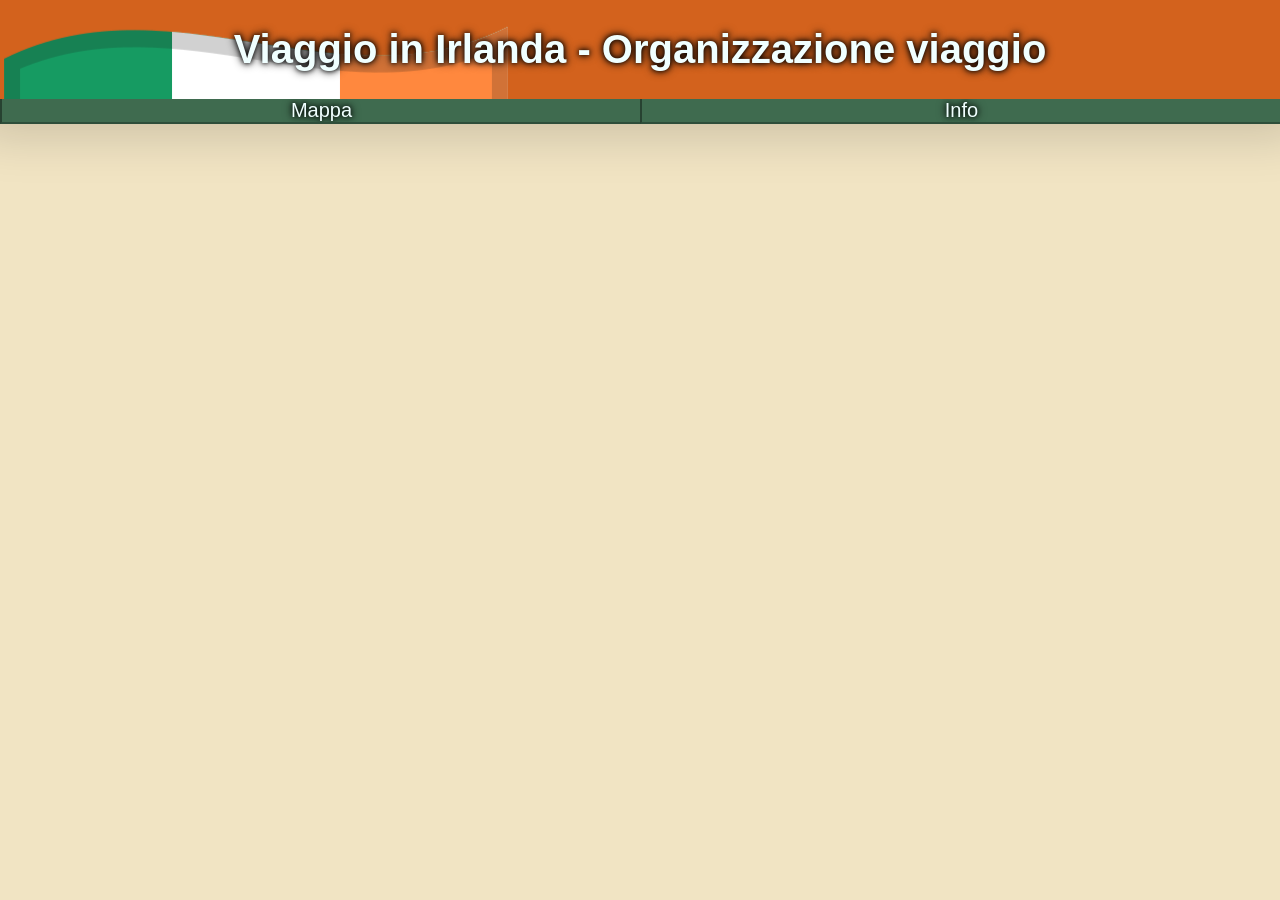
==== info.html @ 256f8f99 "Add files via upload" ====
<!DOCTYPE html>
<html lang="en">

<head>
    <meta charset="UTF-8">
    <meta name="viewport" content="width=device-width, initial-scale=1.0">
    <title>Info viaggio</title>
    <link rel="stylesheet" href="style.css">
    <link rel="icon" type="image/x-icon" href="immagini/icona.png">
</head>

<body>
    <header id="title">
        <div class="sub-head-box">
        <h1><a href="index.html">Viaggio in Irlanda
                <span class="desktop-only"> - Organizzazione viaggio</span></a>
        </h1>
        </div>
        <div id="navigation-bar" class="sub-head-box">
            <form class="nav-but" action="map.html">
                <input class="nav-but" type="submit" value="Mappa" />
            </form>
            <form class="nav-but" action="info.html">
                <input class="nav-but" type="submit" value="Info" />
            </form>

        </div>
    </header>

    <main>




</body>

</html>
---- style.css ----
* {
     box-sizing: border-box;
 }

 body {
     background-color: #f1e4c3;
        font-family: 'Montserrat', 'Trebuchet MS', 'Lucida Sans Unicode', 'Lucida Grande', 'Lucida Sans', Arial, sans-serif;
     margin: 0px;
     margin-bottom: 30px;
     padding: 0px;
     padding-top: 0px;
 }

 #title {
     position: sticky;
     top: 0;
     background-color: #d3621d;
     background-image: url(immagini/icona.png);
     background-repeat: no-repeat;
     background-position: 0% 10%;
     text-shadow: 0 0 5px rgb(0, 0, 0), 0 0 10px rgb(0, 0, 0);
     color: azure;
     margin: 0px;


     box-shadow: 0px 13px 50px 23px rgba(0, 0, 0, 0.158);


     display: flex;
     flex-direction: column;
    height:100px;
     justify-content: flex-start;
     align-items: center;
     font-size: 20px;



 }


 #navigation-bar {
     background-color: #3f6b4f;
     display: flex;
     flex-direction: row;
     justify-content: space-evenly;
     align-items: flex-end;
     font-size: 20px;
     width: 100%;
    margin-bottom: 10%;
 }

 form{
    all:unset;
 }

 input{all:unset;}
 .nav-but {
     border-left: #274231 1px solid;
     width: 100%;
     text-align: center;
     border-bottom: #2e4e3a 1px solid;
 }

 .nav-but:hover {
     background-color: #647057;
     animation: colore 0.5s ease;
     cursor: pointer;
 }

 #first-nav-but {
     border-left: none;
 }






 .day {
     background-color: #3f6b4f;
     color: azure;
     display: flex;
     flex-direction: row;
     padding-bottom: 0px;
     padding-top: 0px;
     height: 200px;
     margin-top: 15px;
     margin-right: 15%;
     margin-left: 15%;
     box-shadow: 15px 11px 12px -4px rgba(0, 0, 0, 0.295);


     border-radius: 10px;

     overflow: hidden;
     /*box-shadow: 15px 11px 12px -4px rgba(0, 0, 0, 0.123);*/
 }

 #first-day{
     margin-top: 50px;
 }

 .day img {
     object-fit: cover;
     height: 100%;
     width: 50%;

 }

 .box {
     width: 60%;
     text-align: right;
     padding-right: 10px;
 }

 .box-left-txt {
     text-align: left;
 }

 .box-left-im {

     width: 40%;
 }

 .box-right-im {

     width: 40%;
     padding-right: 0px;
 }


 .day .odd_im {
     float: right;
     margin-left: 0px;
     height: 100%;
     width: 100%;

 }

 .day .even_im {

     float: left;
     margin-left: 0px;
     height: 100%;
     width: 100%;
 }


 .day_title {
     font-size: 50px;


 }

 p {
     padding-left: 4%;
 }



 .day:hover {
     background-color: #647057;
     animation: colore 0.5s ease;
     cursor: pointer;



 }





 @keyframes colore {
     0% {
         background-color: #3f6b4f;
     }

     ;

     100% {
         background-color: #647057;
     }

     ;
 }



 a {
     all: unset;
 }

 .desktop-only,
 .mobile-only {
     display: none;
 }

 /* Media query per dispositivi con schermi più larghi di 768px (desktop/tablet) */
 @media (min-width: 768px) {
     .desktop-only {
         display: inline-block;
     }


 }

 /* Media query per dispositivi con schermi più piccoli di 768px (mobile) */
 @media (max-width: 767px) {
     .mobile-only {
         display: block;
         /* Gli elementi mobile-only diventano visibili */
     }

     #title {
         position: relative;
         text-align: center;
     }

     .day {
         margin-right: 5%;
         margin-left: 5%;
         height: 410px;
         flex-direction: column;
     }

     .day2 {
         flex-direction: column-reverse;
     }

     .box {
         width: 100%;
         height: 50%;
         text-align: center;
         padding-right: 0px;

     }

     .day_title {
         font-size: 35px;


     }


     .day img {
         object-fit: cover;
         height: 100%;
         width: 100%;

     }

     .box-left-txt {
         text-align: center;
     }

     .box-left-im {

         height: 50%;
     }

     .box-right-im {

         height: 50%;

     }




 }
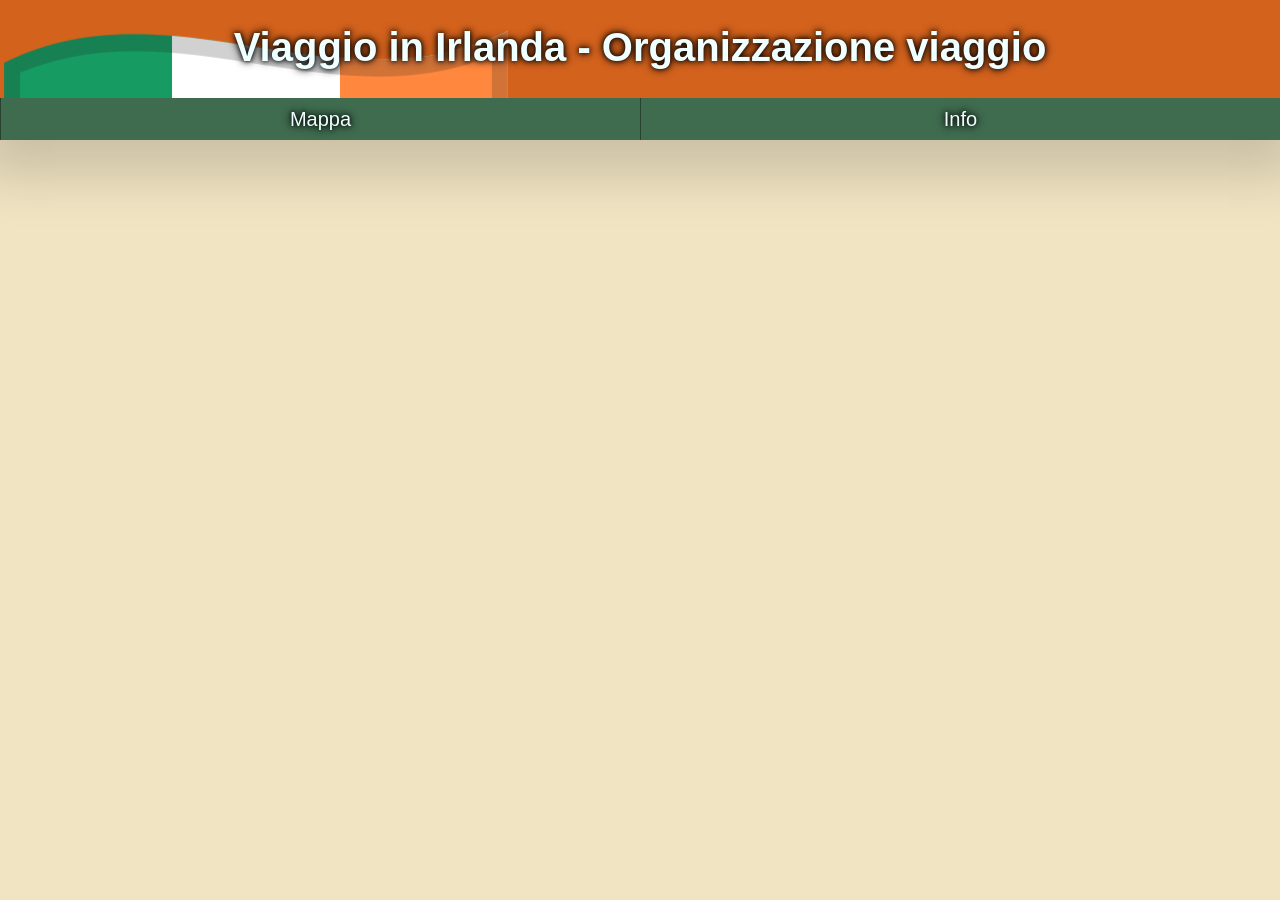
==== commit 11466707: "Add files via upload" ====
--- a/info.html
+++ b/info.html
@@ -5,18 +5,18 @@
     <meta charset="UTF-8">
     <meta name="viewport" content="width=device-width, initial-scale=1.0">
     <title>Info viaggio</title>
-    <link rel="stylesheet" href="style.css">
+    <link rel="stylesheet" href="base.css">
     <link rel="icon" type="image/x-icon" href="immagini/icona.png">
 </head>
 
 <body>
-    <header id="title">
+      <header id="title">
         <div class="sub-head-box">
-        <h1><a href="index.html">Viaggio in Irlanda
+            <h1><a href="index.html">Viaggio in Irlanda
                 <span class="desktop-only"> - Organizzazione viaggio</span></a>
-        </h1>
+            </h1>
         </div>
-        <div id="navigation-bar" class="sub-head-box">
+        <div id="navigation-bar" div class="sub-head-box">
             <form class="nav-but" action="map.html">
                 <input class="nav-but" type="submit" value="Mappa" />
             </form>
@@ -31,7 +31,7 @@
 
 
 
-
+  <script src="logic.js"></script>
 </body>
 
 </html>
--- a/base.css
+++ b/base.css
@@ -0,0 +1,97 @@
+ * {
+     box-sizing: border-box;
+ }
+
+ body {
+     background-color: #f1e4c3;
+     font-family: 'Montserrat', 'Trebuchet MS', 'Lucida Sans Unicode', 'Lucida Grande', 'Lucida Sans', Arial, sans-serif;
+     margin: 0px;
+     margin-bottom: 30px;
+     padding: 0px;
+     padding-top: 0px;
+ }
+
+ #title {
+     position: sticky;
+     top: 0;
+     background-color: #d3621d;
+     background-image: url(immagini/icona.png);
+     background-repeat: no-repeat;
+     background-position: 0% 10%;
+     text-shadow: 0 0 5px rgb(0, 0, 0), 0 0 10px rgb(0, 0, 0);
+     color: azure;
+
+     margin-top: 0px;
+
+     box-shadow: 0px 13px 50px 23px rgba(0, 0, 0, 0.158);
+   
+    text-align: center;
+    height: 7em;
+
+  
+     font-size: 20px;
+
+
+
+ }
+
+.sub-head-box{
+
+    height: 70%;
+
+}
+
+
+
+ #navigation-bar {
+    background-color: #3f6b4f;
+    display: flex;
+    flex-direction: row;
+     height: 30%;
+     font-size: 20px;
+     width: 100%;
+  
+ }
+
+ h1{
+    margin: 0px;
+    padding-top:25px;
+ }
+
+ form{
+     border-left: #274231 1px solid;
+ }
+
+ input{all:unset;}
+ .nav-but {
+   
+     width: 100%;
+     text-align: center;
+    height: 100%;
+ }
+
+ .nav-but:hover {
+     background-color: #647057;
+     animation: colore 0.5s ease;
+     cursor: pointer;
+ }
+
+ #first-nav-but {
+     border-left: none;
+ }
+
+ a{all:unset;}
+
+
+ @media (max-width: 767px) {
+     .mobile-only {
+         display: block;
+         /* Gli elementi mobile-only diventano visibili */
+     }
+
+     #title {
+         position: relative;
+         text-align: center;
+     }
+
+    }
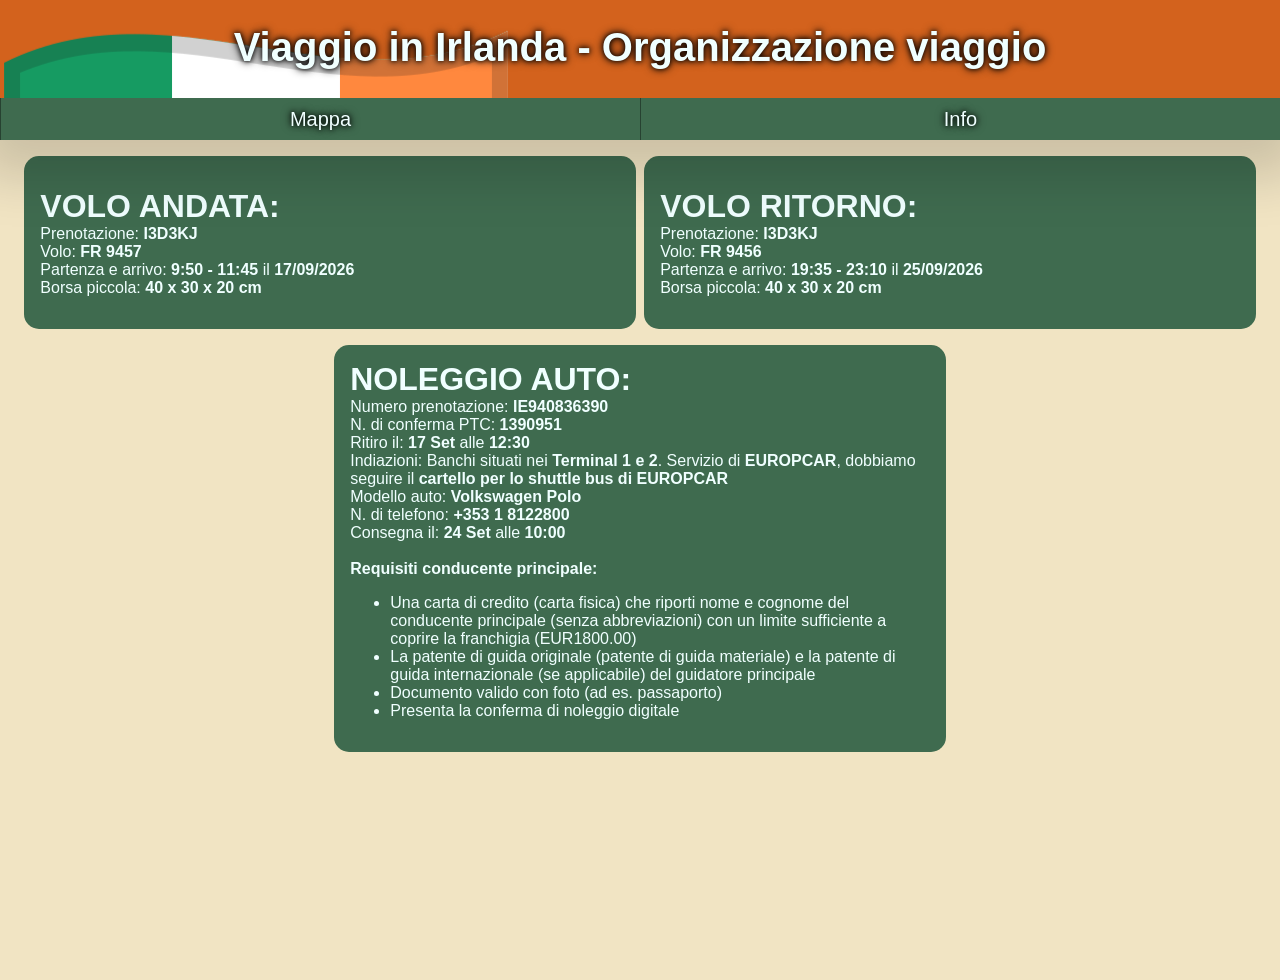
==== commit b018ff45: "Add files via upload" ====
--- a/info.html
+++ b/info.html
@@ -6,14 +6,16 @@
     <meta name="viewport" content="width=device-width, initial-scale=1.0">
     <title>Info viaggio</title>
     <link rel="stylesheet" href="base.css">
+    <link rel="stylesheet" href="info.css">
     <link rel="icon" type="image/x-icon" href="immagini/icona.png">
 </head>
 
 <body>
-      <header id="title">
+
+    <header id="title">
         <div class="sub-head-box">
             <h1><a href="index.html">Viaggio in Irlanda
-                <span class="desktop-only"> - Organizzazione viaggio</span></a>
+                    <span class="desktop-only"> - Organizzazione viaggio</span></a>
             </h1>
         </div>
         <div id="navigation-bar" div class="sub-head-box">
@@ -27,11 +29,60 @@
         </div>
     </header>
 
-    <main>
+    <main class="container">
+        <div class="box" id="box1">
+            <p>
+                <b style="font-size: 2em;">VOLO ANDATA:</b><br>
+                Prenotazione: <b>I3D3KJ</b><br>
+                Volo: <b>FR 9457</b><br>
+                Partenza e arrivo: <b>9:50 - 11:45</b> il <b>17/09/2026</b><br>
+                Borsa piccola: <b> 40 x 30 x 20 cm</b><br>
+
+            </p>
+        </div>
 
 
+        <div class="box" id="box2">
+            <p>
+                <b style="font-size: 2em;">VOLO RITORNO:</b><br>
+                Prenotazione: <b>I3D3KJ</b><br>
+                Volo: <b>FR 9456</b><br>
+                Partenza e arrivo: <b>19:35 - 23:10</b> il <b>25/09/2026</b><br>
+                Borsa piccola: <b> 40 x 30 x 20 cm</b><br>
 
-  <script src="logic.js"></script>
+            </p>
+        </div>
+        <div class="box" id="box3">
+            <b style="font-size: 2em;"><a
+                    href="Gmail - La conferma della prenotazione del tuo noleggio auto – Rif_ IE940836390.pdf">NOLEGGIO
+                    AUTO:</a></b><br>
+            Numero prenotazione:<b> IE940836390</b><br>
+            N. di conferma PTC: <b>1390951</b><br>
+            Ritiro il: <b>17 Set</b> alle <b>12:30</b> <br>
+            Indiazioni: Banchi situati nei <b>Terminal 1 e 2</b>. Servizio di <b>EUROPCAR</b>, dobbiamo seguire il <b>cartello per lo shuttle bus di
+                EUROPCAR</b><br>
+            Modello auto: <b>Volkswagen Polo</b><br>
+            N. di telefono: <b>+353 1 8122800</b><br>
+            Consegna il: <b>24 Set</b> alle <b>10:00</b> <br><br>
+            <b>Requisiti conducente principale:</b>
+            <ul>
+                <li> Una carta di credito (carta fisica) che riporti nome e
+                    cognome del conducente principale (senza
+                    abbreviazioni) con un limite sufficiente a coprire la
+                    franchigia (EUR1800.00)</li>
+                <li>La patente di guida originale (patente di guida
+                    materiale) e la patente di guida internazionale (se
+                    applicabile) del guidatore principale</li>
+                <li>Documento valido con foto (ad es. passaporto)</li>
+                <li>Presenta la conferma di noleggio digitale</li>
+
+            </ul>
+
+        </div>
+        <!--<div class="box" id="box4">4</div>-->
+
+    </main>
+
 </body>
 
 </html>
--- a/info.css
+++ b/info.css
@@ -0,0 +1,68 @@
+.container{
+    display: flex;
+    justify-content: space-evenly;
+
+    height: 90vh;
+    flex-wrap: wrap;
+    align-content: start;
+    row-gap: 1em;
+    padding:1em;
+}
+
+.box{
+    width: 49%;
+  
+    background-color: #3f6b4f;
+    font-size: 1em;
+ 
+    border-radius: 15px;
+    color: azure;
+    padding: 1em;
+}
+
+
+
+
+
+
+
+
+
+
+
+
+
+
+ .desktop-only,
+ .mobile-only {
+     display: none;
+ }
+
+ /* Media query per dispositivi con schermi più larghi di 768px (desktop/tablet) */
+ @media (min-width: 768px) {
+     .desktop-only {
+         display: inline-block;
+     }
+
+
+ }
+
+ /* Media query per dispositivi con schermi più piccoli di 768px (mobile) */
+ @media (max-width: 767px) {
+     .mobile-only {
+         display: block;
+         /* Gli elementi mobile-only diventano visibili */
+     }
+
+     #title {
+         position: relative;
+         text-align: center;
+     }
+
+  .box{
+    width: 100%;
+  }
+
+
+
+ }
